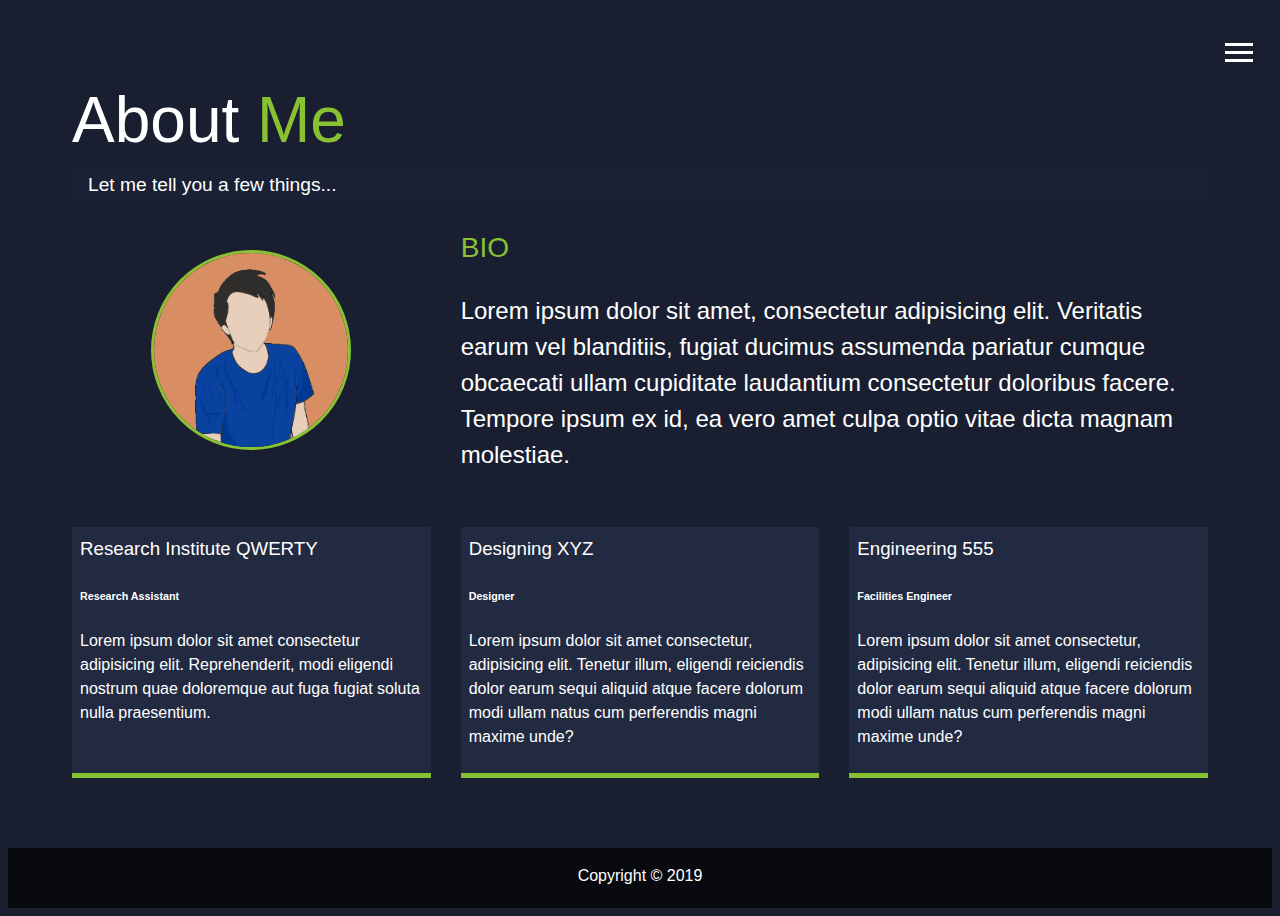
==== about.html @ 39553971 "initial commit" ====
<!DOCTYPE html>
<html lang="en">
  <head>
    <meta charset="UTF-8" />
    <meta name="viewport" content="width=device-width, initial-scale=1.0" />
    <meta http-equiv="X-UA-Compatible" content="ie=edge" />
    <link
      rel="stylesheet"
      href="https://use.fontawesome.com/releases/v5.9.0/css/all.css"
      integrity="sha384-i1LQnF23gykqWXg6jxC2ZbCbUMxyw5gLZY6UiUS98LYV5unm8GWmfkIS6jqJfb4E"
      crossorigin="anonymous"
    />
    <link rel="stylesheet" href="css/main.css" />
    <title>About Me</title>
  </head>

  <body>
    <header>
      <div class="menu-btn">
        <div class="btn-line"></div>
        <div class="btn-line"></div>
        <div class="btn-line"></div>
      </div>

      <nav class="menu">
        <div class="menu-branding">
          <div class="portrait"></div>
        </div>
        <ul class="menu-nav">
          <li class="nav-item">
            <a href="index.html" class="nav-link">
              Home
            </a>
          </li>
          <li class="nav-item current">
            <a href="about.html" class="nav-link">
              About Me
            </a>
          </li>
          <li class="nav-item">
            <a href="work.html" class="nav-link">
              My Work
            </a>
          </li>
          <li class="nav-item">
            <a href="contact.html" class="nav-link">
              Contact Me
            </a>
          </li>
        </ul>
      </nav>
    </header>
    <main id="about">
      <h1 class="lg-heading">About <span class="text-secondary">Me</span></h1>
      <h2 class="sm-heading">
        Let me tell you a few things...
      </h2>
      <div class="about-info">
        <img src="img/portrait.png" alt="John Smith" class="bio-image" />
        <div class="bio">
          <h3 class="text-secondary">BIO</h3>
          <p>
            Lorem ipsum dolor sit amet, consectetur adipisicing elit. Veritatis
            earum vel blanditiis, fugiat ducimus assumenda pariatur cumque
            obcaecati ullam cupiditate laudantium consectetur doloribus facere.
            Tempore ipsum ex id, ea vero amet culpa optio vitae dicta magnam
            molestiae.
          </p>
        </div>

        <div class="job job-1">
          <h3>Research Institute QWERTY</h3>
          <h6>Research Assistant</h6>
          <p>
            Lorem ipsum dolor sit amet consectetur adipisicing elit.
            Reprehenderit, modi eligendi nostrum quae doloremque aut fuga fugiat
            soluta nulla praesentium.
          </p>
        </div>

        <div class="job job-2">
          <h3>Designing XYZ</h3>
          <h6>Designer</h6>
          <p>
            Lorem ipsum dolor sit amet consectetur, adipisicing elit. Tenetur
            illum, eligendi reiciendis dolor earum sequi aliquid atque facere
            dolorum modi ullam natus cum perferendis magni maxime unde?
          </p>
        </div>
        <div class="job job-3">
          <h3>Engineering 555</h3>
          <h6>Facilities Engineer</h6>

          <p>
            Lorem ipsum dolor sit amet consectetur, adipisicing elit. Tenetur
            illum, eligendi reiciendis dolor earum sequi aliquid atque facere
            dolorum modi ullam natus cum perferendis magni maxime unde?
          </p>
        </div>
      </div>
    </main>
    <footer id="main-footer">
      Copyright &copy; 2019
    </footer>
    <script src="js/main.js"></script>
  </body>
</html>
---- css/main.css ----
.menu-btn {
  position: absolute;
  z-index: 3;
  right: 35px;
  top: 35px;
  cursor: pointer;
  transition: 0.5s ease-out; }
  .menu-btn .btn-line {
    width: 28px;
    height: 3px;
    margin: 0 0 5px 0;
    background: #fff;
    transition: 0.5s ease-out; }
  .menu-btn.close {
    transform: rotate(180deg); }
    .menu-btn.close .btn-line:nth-child(1) {
      transform: rotate(45deg) translate(6px, 6px); }
    .menu-btn.close .btn-line:nth-child(2) {
      display: none; }
    .menu-btn.close .btn-line:nth-child(3) {
      transform: rotate(135deg); }

.menu {
  position: fixed;
  top: 0;
  width: 100%;
  opacity: 0.9;
  visibility: hidden; }
  .menu.show {
    visibility: visible; }
  .menu-branding, .menu-nav {
    display: flex;
    flex-flow: column wrap;
    align-items: center;
    justify-content: center;
    float: left;
    width: 50%;
    height: 100vh;
    overflow: hidden; }
  .menu-nav {
    margin: 0;
    padding: 0;
    background: #101420;
    list-style: none;
    transform: translate3d(0, -100%, 0);
    transition: 0.5s ease-out; }
    .menu-nav.show {
      transform: translate3d(0, 0, 0); }
  .menu-branding {
    background: #191f31;
    transition: 0.5s ease-out;
    transform: translate3d(0, 100%, 0); }
    .menu-branding.show {
      transform: translate3d(0, 0, 0); }
    .menu-branding .portrait {
      width: 250px;
      height: 250px;
      background: url("../img/portrait.png");
      background-size: cover;
      border-radius: 50%;
      border: solid 3px #88c232; }
  .menu .nav-item {
    transform: translate3d(600px, 0, 0);
    transition: 0.5s ease-out; }
    .menu .nav-item.show {
      transform: translate3d(0, 0, 0); }
    .menu .nav-item.current > a {
      color: #88c232; }
  .menu .nav-link {
    display: inline-block;
    position: relative;
    font-size: 30px;
    text-transform: uppercase;
    padding: 1rem 0;
    font-weight: 300;
    color: #fff;
    text-decoration: none;
    transition: 0.5s ease-out; }
    .menu .nav-link:hover {
      color: #88c232; }

.nav-item:nth-child(1) {
  transition-delay: 0.13s; }

.nav-item:nth-child(2) {
  transition-delay: 0.26s; }

.nav-item:nth-child(3) {
  transition-delay: 0.39s; }

.nav-item:nth-child(4) {
  transition-delay: 0.52s; }

* {
  box-sizing: border-box; }

body {
  background: #191f31;
  color: #fff;
  height: 100%;
  font-family: "Segoe UI", Tahoma, "Segoe UI", Tahoma, Geneva, Verdana, sans-serif;
  line-height: 1.5; }
  body#bg-img {
    background: url(../img/background.png);
    background-attachment: fixed;
    background-size: cover; }
    body#bg-img:after {
      content: "";
      position: absolute;
      z-index: -1;
      top: 0;
      right: 0;
      width: 100%;
      height: 100%;
      background: rgba(25, 31, 49, 0.9); }

h1,
h2,
h3 {
  margin: 0;
  font-weight: 400; }
  h1.lg-heading,
  h2.lg-heading,
  h3.lg-heading {
    font-size: 4rem; }
  h1.sm-heading,
  h2.sm-heading,
  h3.sm-heading {
    font-size: 1.2rem;
    padding: 0.2rem 1rem;
    background: rgba(28, 35, 56, 0.5); }

a {
  color: white;
  text-decoration: none; }

header {
  position: fixed;
  z-index: 2;
  width: 100%; }

.text-secondary {
  color: #88c232; }

main {
  padding: 4rem;
  min-height: calc(100vh - 60px); }
  main .icons {
    margin-top: 2rem; }
    main .icons a {
      padding: 0.2rem; }
      main .icons a:hover {
        color: #88c232;
        transition: 0.5s ease-out; }
  main#home {
    overflow: hidden; }
    main#home h1 {
      margin-top: 20vh; }

.about-info {
  margin-bottom: 0;
  display: grid;
  grid-gap: 30px;
  grid-template-areas: "bioimage bio bio" "job1 job2 job3";
  grid-template-columns: repeat(3, 1fr); }
  .about-info .bio-image {
    grid-area: bioimage;
    margin: auto;
    border-radius: 50%;
    border: #88c232 3px solid;
    width: 200px;
    height: 200px; }
  .about-info .bio {
    grid-area: bio;
    font-size: 1.5rem;
    padding-top: 1.5rem; }
  .about-info .job-1 {
    grid-area: job1; }
  .about-info .job-2 {
    grid-area: job2; }
  .about-info .job-3 {
    grid-area: job3; }
  .about-info .job {
    background: #222a42;
    padding: 0.5rem;
    border-bottom: #88c232 5px solid; }

.projects-info {
  margin-top: 0.7rem;
  display: grid;
  grid-gap: 0.7rem;
  grid-template-columns: repeat 3, 1fr; }
  .projects-info img {
    width: 100%;
    border: 3px #fff solid; }
    .projects-info img:hover {
      opacity: 0.5;
      border-color: #88c232;
      transition: 0.5s ease-out; }

.contact-info {
  display: flex;
  flex-wrap: wrap;
  justify-content: space-evenly;
  align-items: center;
  margin-top: 1rem; }
  .contact-info div {
    font-size: 2rem;
    border: 3px #fff solid;
    padding: 1.5rem 2.5rem;
    margin-bottom: 3rem;
    transition: 0.5s ease-out; }
    .contact-info div:hover {
      padding: 0.5rem 1.5rem;
      background: #88c232;
      color: #000;
      border-radius: 25px; }
      .contact-info div:hover span {
        color: #000; }

.btn, .btn-dark, .btn-light {
  display: block;
  padding: 0.5rem 1rem;
  border: 0;
  margin-bottom: 0.3rem; }
  .btn:hover, .btn-dark:hover, .btn-light:hover {
    background: #88c232;
    color: #000; }

.btn-dark {
  background: black;
  color: #fff; }

.btn-light {
  background: #8796c2;
  color: #333; }

#main-footer {
  text-align: center;
  padding: 1rem;
  background: #080a0f;
  height: 60px;
  bottom: 0; }

@media screen and (min-width: 1171px) {
  .projects-info {
    grid-template-columns: repeat(4, 1fr); } }

@media screen and (min-width: 769px) and (max-width: 1170px) {
  .projects-info {
    grid-template-columns: repeat(3, 1fr); } }

@media screen and (max-width: 768px) {
  main {
    align-items: center;
    text-align: center; }
    main .lg-heading {
      line-height: 1;
      margin-bottom: 1rem; }
  ul.menu-nav,
  div.menu-branding {
    float: none;
    width: 100%;
    min-height: 0; }
    ul.menu-nav.show,
    div.menu-branding.show {
      transform: translate3d(0, 0, 0); }
  .menu-nav {
    height: 75vh;
    transform: translate3d(-100%, 0, 0); }
    .menu-nav .nav-link {
      font-size: 24px; }
  .menu-branding {
    height: 25vh;
    transform: translate3d(-100%, 0, 0); }
    .menu-branding .portrait {
      width: 125px;
      height: 125px; }
  .about-info {
    grid-template-areas: "bioimage" "bio" "job1" "job2" "job3";
    grid-template-columns: 1fr; }
  .projects-info {
    grid-template-columns: repeat(2, 1fr); } }

@media screen and (max-width: 500px) {
  main#home h1 {
    margin-top: 20vh; }
  .projects-info {
    grid-template-columns: 1fr; } }
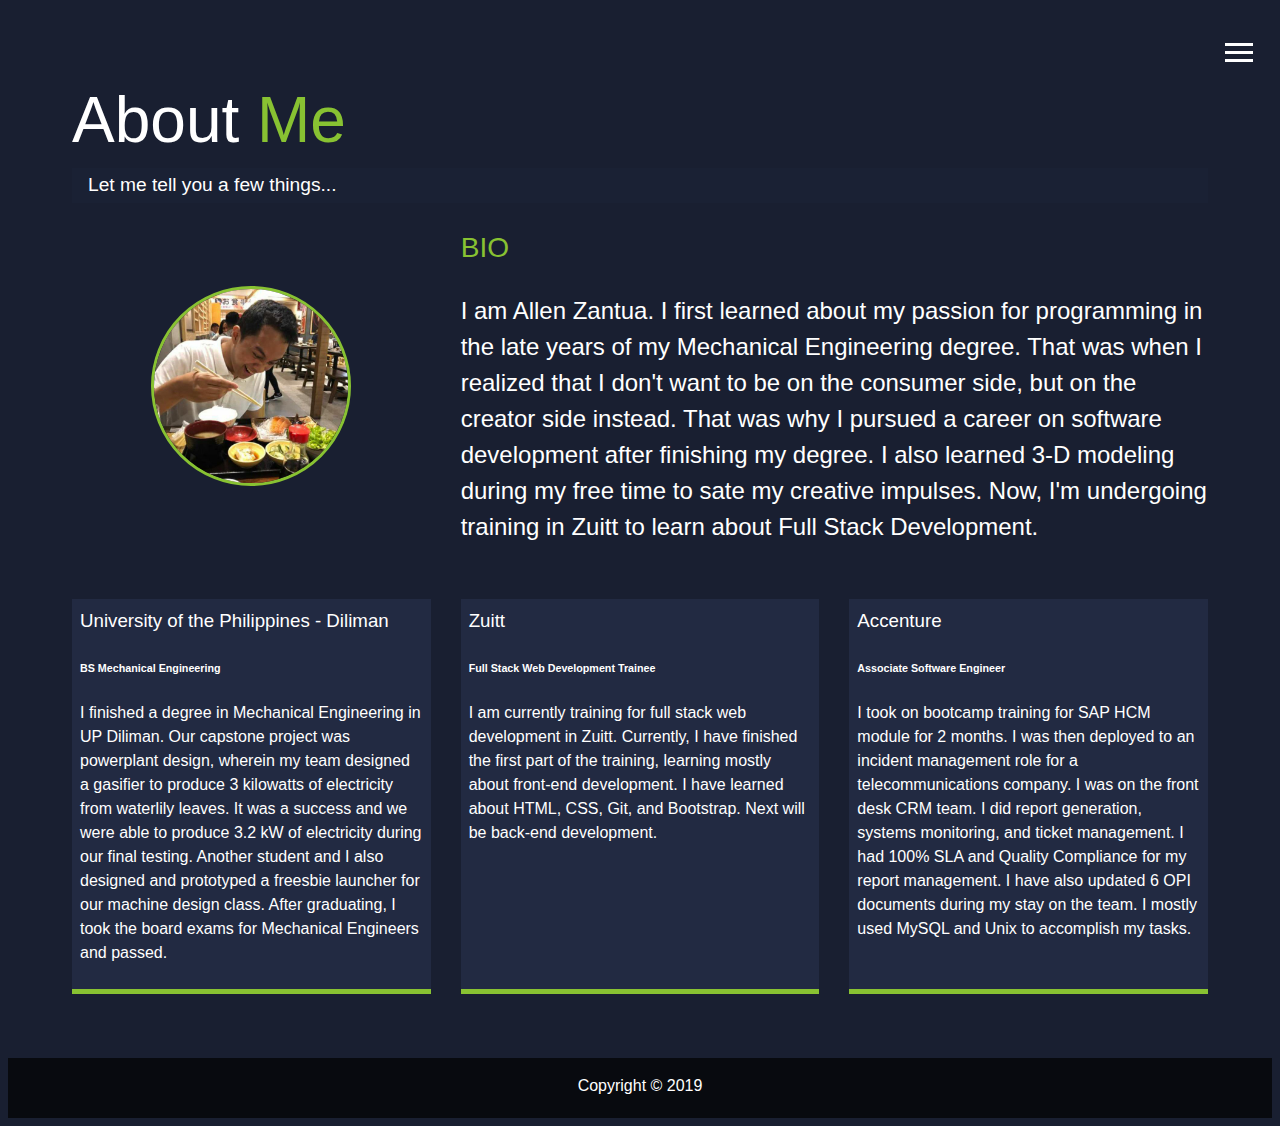
==== commit 7c8a8cc7: "updated real info" ====
--- a/about.html
+++ b/about.html
@@ -56,45 +56,57 @@
         Let me tell you a few things...
       </h2>
       <div class="about-info">
-        <img src="img/portrait.png" alt="John Smith" class="bio-image" />
+        <img src="img/me.jpg" alt="John Smith" class="bio-image" />
         <div class="bio">
           <h3 class="text-secondary">BIO</h3>
           <p>
-            Lorem ipsum dolor sit amet, consectetur adipisicing elit. Veritatis
-            earum vel blanditiis, fugiat ducimus assumenda pariatur cumque
-            obcaecati ullam cupiditate laudantium consectetur doloribus facere.
-            Tempore ipsum ex id, ea vero amet culpa optio vitae dicta magnam
-            molestiae.
+            I am Allen Zantua. I first learned about my passion for programming
+            in the late years of my Mechanical Engineering degree. That was when
+            I realized that I don't want to be on the consumer side, but on the
+            creator side instead. That was why I pursued a career on software
+            development after finishing my degree. I also learned 3-D modeling
+            during my free time to sate my creative impulses. Now, I'm
+            undergoing training in Zuitt to learn about Full Stack Development.
           </p>
         </div>
 
         <div class="job job-1">
-          <h3>Research Institute QWERTY</h3>
-          <h6>Research Assistant</h6>
+          <h3>University of the Philippines - Diliman</h3>
+          <h6>BS Mechanical Engineering</h6>
+
           <p>
-            Lorem ipsum dolor sit amet consectetur adipisicing elit.
-            Reprehenderit, modi eligendi nostrum quae doloremque aut fuga fugiat
-            soluta nulla praesentium.
+            I finished a degree in Mechanical Engineering in UP Diliman. Our
+            capstone project was powerplant design, wherein my team designed a
+            gasifier to produce 3 kilowatts of electricity from waterlily
+            leaves. It was a success and we were able to produce 3.2 kW of
+            electricity during our final testing. Another student and I also
+            designed and prototyped a freesbie launcher for our machine design
+            class. After graduating, I took the board exams for Mechanical
+            Engineers and passed.
           </p>
         </div>
 
         <div class="job job-2">
-          <h3>Designing XYZ</h3>
-          <h6>Designer</h6>
+          <h3>Zuitt</h3>
+          <h6>Full Stack Web Development Trainee</h6>
           <p>
-            Lorem ipsum dolor sit amet consectetur, adipisicing elit. Tenetur
-            illum, eligendi reiciendis dolor earum sequi aliquid atque facere
-            dolorum modi ullam natus cum perferendis magni maxime unde?
+            I am currently training for full stack web development in Zuitt.
+            Currently, I have finished the first part of the training, learning
+            mostly about front-end development. I have learned about HTML, CSS,
+            Git, and Bootstrap. Next will be back-end development.
           </p>
         </div>
         <div class="job job-3">
-          <h3>Engineering 555</h3>
-          <h6>Facilities Engineer</h6>
-
+          <h3>Accenture</h3>
+          <h6>Associate Software Engineer</h6>
           <p>
-            Lorem ipsum dolor sit amet consectetur, adipisicing elit. Tenetur
-            illum, eligendi reiciendis dolor earum sequi aliquid atque facere
-            dolorum modi ullam natus cum perferendis magni maxime unde?
+            I took on bootcamp training for SAP HCM module for 2 months. I was
+            then deployed to an incident management role for a
+            telecommunications company. I was on the front desk CRM team. I did
+            report generation, systems monitoring, and ticket management. I had
+            100% SLA and Quality Compliance for my report management. I have
+            also updated 6 OPI documents during my stay on the team. I mostly
+            used MySQL and Unix to accomplish my tasks.
           </p>
         </div>
       </div>
--- a/css/main.css
+++ b/css/main.css
@@ -4,292 +4,375 @@
   right: 35px;
   top: 35px;
   cursor: pointer;
-  transition: 0.5s ease-out; }
-  .menu-btn .btn-line {
-    width: 28px;
-    height: 3px;
-    margin: 0 0 5px 0;
-    background: #fff;
-    transition: 0.5s ease-out; }
-  .menu-btn.close {
-    transform: rotate(180deg); }
-    .menu-btn.close .btn-line:nth-child(1) {
-      transform: rotate(45deg) translate(6px, 6px); }
-    .menu-btn.close .btn-line:nth-child(2) {
-      display: none; }
-    .menu-btn.close .btn-line:nth-child(3) {
-      transform: rotate(135deg); }
+  transition: 0.5s ease-out;
+}
+.menu-btn .btn-line {
+  width: 28px;
+  height: 3px;
+  margin: 0 0 5px 0;
+  background: #fff;
+  transition: 0.5s ease-out;
+}
+.menu-btn.close {
+  transform: rotate(180deg);
+}
+.menu-btn.close .btn-line:nth-child(1) {
+  transform: rotate(45deg) translate(6px, 6px);
+}
+.menu-btn.close .btn-line:nth-child(2) {
+  display: none;
+}
+.menu-btn.close .btn-line:nth-child(3) {
+  transform: rotate(135deg);
+}
 
 .menu {
   position: fixed;
   top: 0;
   width: 100%;
   opacity: 0.9;
-  visibility: hidden; }
-  .menu.show {
-    visibility: visible; }
-  .menu-branding, .menu-nav {
-    display: flex;
-    flex-flow: column wrap;
-    align-items: center;
-    justify-content: center;
-    float: left;
-    width: 50%;
-    height: 100vh;
-    overflow: hidden; }
-  .menu-nav {
-    margin: 0;
-    padding: 0;
-    background: #101420;
-    list-style: none;
-    transform: translate3d(0, -100%, 0);
-    transition: 0.5s ease-out; }
-    .menu-nav.show {
-      transform: translate3d(0, 0, 0); }
-  .menu-branding {
-    background: #191f31;
-    transition: 0.5s ease-out;
-    transform: translate3d(0, 100%, 0); }
-    .menu-branding.show {
-      transform: translate3d(0, 0, 0); }
-    .menu-branding .portrait {
-      width: 250px;
-      height: 250px;
-      background: url("../img/portrait.png");
-      background-size: cover;
-      border-radius: 50%;
-      border: solid 3px #88c232; }
-  .menu .nav-item {
-    transform: translate3d(600px, 0, 0);
-    transition: 0.5s ease-out; }
-    .menu .nav-item.show {
-      transform: translate3d(0, 0, 0); }
-    .menu .nav-item.current > a {
-      color: #88c232; }
-  .menu .nav-link {
-    display: inline-block;
-    position: relative;
-    font-size: 30px;
-    text-transform: uppercase;
-    padding: 1rem 0;
-    font-weight: 300;
-    color: #fff;
-    text-decoration: none;
-    transition: 0.5s ease-out; }
-    .menu .nav-link:hover {
-      color: #88c232; }
+  visibility: hidden;
+}
+.menu.show {
+  visibility: visible;
+}
+.menu-branding,
+.menu-nav {
+  display: flex;
+  flex-flow: column wrap;
+  align-items: center;
+  justify-content: center;
+  float: left;
+  width: 50%;
+  height: 100vh;
+  overflow: hidden;
+}
+.menu-nav {
+  margin: 0;
+  padding: 0;
+  background: #101420;
+  list-style: none;
+  transform: translate3d(0, -100%, 0);
+  transition: 0.5s ease-out;
+}
+.menu-nav.show {
+  transform: translate3d(0, 0, 0);
+}
+.menu-branding {
+  background: #191f31;
+  transition: 0.5s ease-out;
+  transform: translate3d(0, 100%, 0);
+}
+.menu-branding.show {
+  transform: translate3d(0, 0, 0);
+}
+.menu-branding .portrait {
+  width: 250px;
+  height: 250px;
+  background: url("../img/me.jpg");
+  background-size: cover;
+  border-radius: 50%;
+  border: solid 3px #88c232;
+}
+.menu .nav-item {
+  transform: translate3d(600px, 0, 0);
+  transition: 0.5s ease-out;
+}
+.menu .nav-item.show {
+  transform: translate3d(0, 0, 0);
+}
+.menu .nav-item.current > a {
+  color: #88c232;
+}
+.menu .nav-link {
+  display: inline-block;
+  position: relative;
+  font-size: 30px;
+  text-transform: uppercase;
+  padding: 1rem 0;
+  font-weight: 300;
+  color: #fff;
+  text-decoration: none;
+  transition: 0.5s ease-out;
+}
+.menu .nav-link:hover {
+  color: #88c232;
+}
 
 .nav-item:nth-child(1) {
-  transition-delay: 0.13s; }
+  transition-delay: 0.13s;
+}
 
 .nav-item:nth-child(2) {
-  transition-delay: 0.26s; }
+  transition-delay: 0.26s;
+}
 
 .nav-item:nth-child(3) {
-  transition-delay: 0.39s; }
+  transition-delay: 0.39s;
+}
 
 .nav-item:nth-child(4) {
-  transition-delay: 0.52s; }
+  transition-delay: 0.52s;
+}
 
 * {
-  box-sizing: border-box; }
+  box-sizing: border-box;
+}
 
 body {
   background: #191f31;
   color: #fff;
   height: 100%;
-  font-family: "Segoe UI", Tahoma, "Segoe UI", Tahoma, Geneva, Verdana,- sans-serif;
-  line-height: 1.5; }
-  body#bg-img {
-    background: url(../img/background.png);
-    background-attachment: fixed;
-    background-size: cover; }
-    body#bg-img:after {
-      content: "";
-      position: absolute;
-      z-index: -1;
-      top: 0;
-      right: 0;
-      width: 100%;
-      height: 100%;
-      background: rgba(25, 31, 49, 0.9); }
+  font-family: "Segoe UI", Tahoma, "Segoe UI", Tahoma, Geneva, Verdana,
+    sans-serif;
+  line-height: 1.5;
+}
+body#bg-img {
+  background: url(../img/background.png);
+  background-attachment: fixed;
+  background-size: cover;
+}
+body#bg-img:after {
+  content: "";
+  position: absolute;
+  z-index: -1;
+  top: 0;
+  right: 0;
+  width: 100%;
+  height: 100%;
+  background: rgba(25, 31, 49, 0.9);
+}
 
 h1,
 h2,
 h3 {
   margin: 0;
-  font-weight: 400; }
-  h1.lg-heading,
-  h2.lg-heading,
-  h3.lg-heading {
-    font-size: 4rem; }
-  h1.sm-heading,
-  h2.sm-heading,
-  h3.sm-heading {
-    font-size: 1.2rem;
-    padding: 0.2rem 1rem;
-    background: rgba(28, 35, 56, 0.5); }
+  font-weight: 400;
+}
+h1.lg-heading,
+h2.lg-heading,
+h3.lg-heading {
+  font-size: 4rem;
+}
+h1.sm-heading,
+h2.sm-heading,
+h3.sm-heading {
+  font-size: 1.2rem;
+  padding: 0.2rem 1rem;
+  background: rgba(28, 35, 56, 0.5);
+}
 
 a {
   color: white;
-  text-decoration: none; }
+  text-decoration: none;
+}
 
 header {
   position: fixed;
   z-index: 2;
-  width: 100%; }
+  width: 100%;
+}
 
 .text-secondary {
-  color: #88c232; }
+  color: #88c232;
+}
 
 main {
   padding: 4rem;
-  min-height: calc(100vh - 60px); }
-  main .icons {
-    margin-top: 2rem; }
-    main .icons a {
-      padding: 0.2rem; }
-      main .icons a:hover {
-        color: #88c232;
-        transition: 0.5s ease-out; }
-  main#home {
-    overflow: hidden; }
-    main#home h1 {
-      margin-top: 20vh; }
+  min-height: calc(100vh - 60px);
+}
+main .icons {
+  margin-top: 2rem;
+}
+main .icons a {
+  padding: 0.2rem;
+}
+main .icons a:hover {
+  color: #88c232;
+  transition: 0.5s ease-out;
+}
+main#home {
+  overflow: hidden;
+}
+main#home h1 {
+  margin-top: 20vh;
+}
 
 .about-info {
   margin-bottom: 0;
   display: grid;
   grid-gap: 30px;
-  grid-template-areas: "bioimage bio bio"- "job1 job2 job3";
-  grid-template-columns: repeat(3, 1fr); }
-  .about-info .bio-image {
-    grid-area: bioimage;
-    margin: auto;
-    border-radius: 50%;
-    border: #88c232 3px solid;
-    width: 200px;
-    height: 200px; }
-  .about-info .bio {
-    grid-area: bio;
-    font-size: 1.5rem;
-    padding-top: 1.5rem; }
-  .about-info .job-1 {
-    grid-area: job1; }
-  .about-info .job-2 {
-    grid-area: job2; }
-  .about-info .job-3 {
-    grid-area: job3; }
-  .about-info .job {
-    background: #222a42;
-    padding: 0.5rem;
-    border-bottom: #88c232 5px solid; }
+  grid-template-areas:
+    "bioimage bio bio"
+    "job1 job2 job3";
+  grid-template-columns: repeat(3, 1fr);
+}
+.about-info .bio-image {
+  grid-area: bioimage;
+  margin: auto;
+  border-radius: 50%;
+  border: #88c232 3px solid;
+  width: 200px;
+  height: 200px;
+}
+.about-info .bio {
+  grid-area: bio;
+  font-size: 1.5rem;
+  padding-top: 1.5rem;
+}
+.about-info .job-1 {
+  grid-area: job1;
+}
+.about-info .job-2 {
+  grid-area: job2;
+}
+.about-info .job-3 {
+  grid-area: job3;
+}
+.about-info .job {
+  background: #222a42;
+  padding: 0.5rem;
+  border-bottom: #88c232 5px solid;
+}
 
 .projects-info {
   margin-top: 0.7rem;
   display: grid;
   grid-gap: 0.7rem;
-  grid-template-columns: repeat 3, 1fr; }
-  .projects-info img {
-    width: 100%;
-    border: 3px #fff solid; }
-    .projects-info img:hover {
-      opacity: 0.5;
-      border-color: #88c232;
-      transition: 0.5s ease-out; }
+  grid-template-columns: repeat 3, 1fr;
+}
+.projects-info img {
+  width: 100%;
+  border: 3px #fff solid;
+}
+.projects-info img:hover {
+  opacity: 0.5;
+  border-color: #88c232;
+  transition: 0.5s ease-out;
+}
 
 .contact-info {
   display: flex;
   flex-wrap: wrap;
   justify-content: space-evenly;
   align-items: center;
-  margin-top: 1rem; }
-  .contact-info div {
-    font-size: 2rem;
-    border: 3px #fff solid;
-    padding: 1.5rem 2.5rem;
-    margin-bottom: 3rem;
-    transition: 0.5s ease-out; }
-    .contact-info div:hover {
-      padding: 0.5rem 1.5rem;
-      background: #88c232;
-      color: #000;
-      border-radius: 25px; }
-      .contact-info div:hover span {
-        color: #000; }
-
-.btn, .btn-dark, .btn-light {
+  margin-top: 1rem;
+}
+.contact-info div {
+  font-size: 2rem;
+  border: 3px #fff solid;
+  padding: 1.5rem 2.5rem;
+  margin-bottom: 3rem;
+  transition: 0.5s ease-out;
+}
+.contact-info div:hover {
+  padding: 0.5rem 1.5rem;
+  background: #88c232;
+  color: #000;
+  border-radius: 25px;
+}
+.contact-info div:hover span {
+  color: #000;
+}
+
+.btn,
+.btn-dark,
+.btn-light {
   display: block;
   padding: 0.5rem 1rem;
   border: 0;
-  margin-bottom: 0.3rem; }
-  .btn:hover, .btn-dark:hover, .btn-light:hover {
-    background: #88c232;
-    color: #000; }
+  margin-bottom: 0.3rem;
+}
+.btn:hover,
+.btn-dark:hover,
+.btn-light:hover {
+  background: #88c232;
+  color: #000;
+}
 
 .btn-dark {
   background: black;
-  color: #fff; }
+  color: #fff;
+}
 
 .btn-light {
   background: #8796c2;
-  color: #333; }
+  color: #333;
+}
 
 #main-footer {
   text-align: center;
   padding: 1rem;
   background: #080a0f;
   height: 60px;
-  bottom: 0; }
+  bottom: 0;
+}
 
 @media screen and (min-width: 1171px) {
   .projects-info {
-    grid-template-columns: repeat(4, 1fr); } }
+    grid-template-columns: repeat(4, 1fr);
+  }
+}
 
 @media screen and (min-width: 769px) and (max-width: 1170px) {
   .projects-info {
-    grid-template-columns: repeat(3, 1fr); } }
+    grid-template-columns: repeat(3, 1fr);
+  }
+}
 
 @media screen and (max-width: 768px) {
   main {
     align-items: center;
-    text-align: center; }
-    main .lg-heading {
-      line-height: 1;
-      margin-bottom: 1rem; }
+    text-align: center;
+  }
+  main .lg-heading {
+    line-height: 1;
+    margin-bottom: 1rem;
+  }
   ul.menu-nav,
   div.menu-branding {
     float: none;
     width: 100%;
-    min-height: 0; }
-    ul.menu-nav.show,
-    div.menu-branding.show {
-      transform: translate3d(0, 0, 0); }
+    min-height: 0;
+  }
+  ul.menu-nav.show,
+  div.menu-branding.show {
+    transform: translate3d(0, 0, 0);
+  }
   .menu-nav {
     height: 75vh;
-    transform: translate3d(-100%, 0, 0); }
-    .menu-nav .nav-link {
-      font-size: 24px; }
+    transform: translate3d(-100%, 0, 0);
+  }
+  .menu-nav .nav-link {
+    font-size: 24px;
+  }
   .menu-branding {
     height: 25vh;
-    transform: translate3d(-100%, 0, 0); }
-    .menu-branding .portrait {
-      width: 125px;
-      height: 125px; }
+    transform: translate3d(-100%, 0, 0);
+  }
+  .menu-branding .portrait {
+    width: 125px;
+    height: 125px;
+  }
   .about-info {
-    grid-template-areas: "bioimage"- "bio"- "job1"- "job2"- "job3";
-    grid-template-columns: 1fr; }
+    grid-template-areas:
+      "bioimage"
+      "bio"
+      "job1"
+      "job2"
+      "job3";
+    grid-template-columns: 1fr;
+  }
   .projects-info {
-    grid-template-columns: repeat(2, 1fr); } }
+    grid-template-columns: repeat(2, 1fr);
+  }
+}
 
 @media screen and (max-width: 500px) {
   main#home h1 {
-    margin-top: 20vh; }
+    margin-top: 20vh;
+  }
   .projects-info {
-    grid-template-columns: 1fr; } }
+    grid-template-columns: 1fr;
+  }
+}
